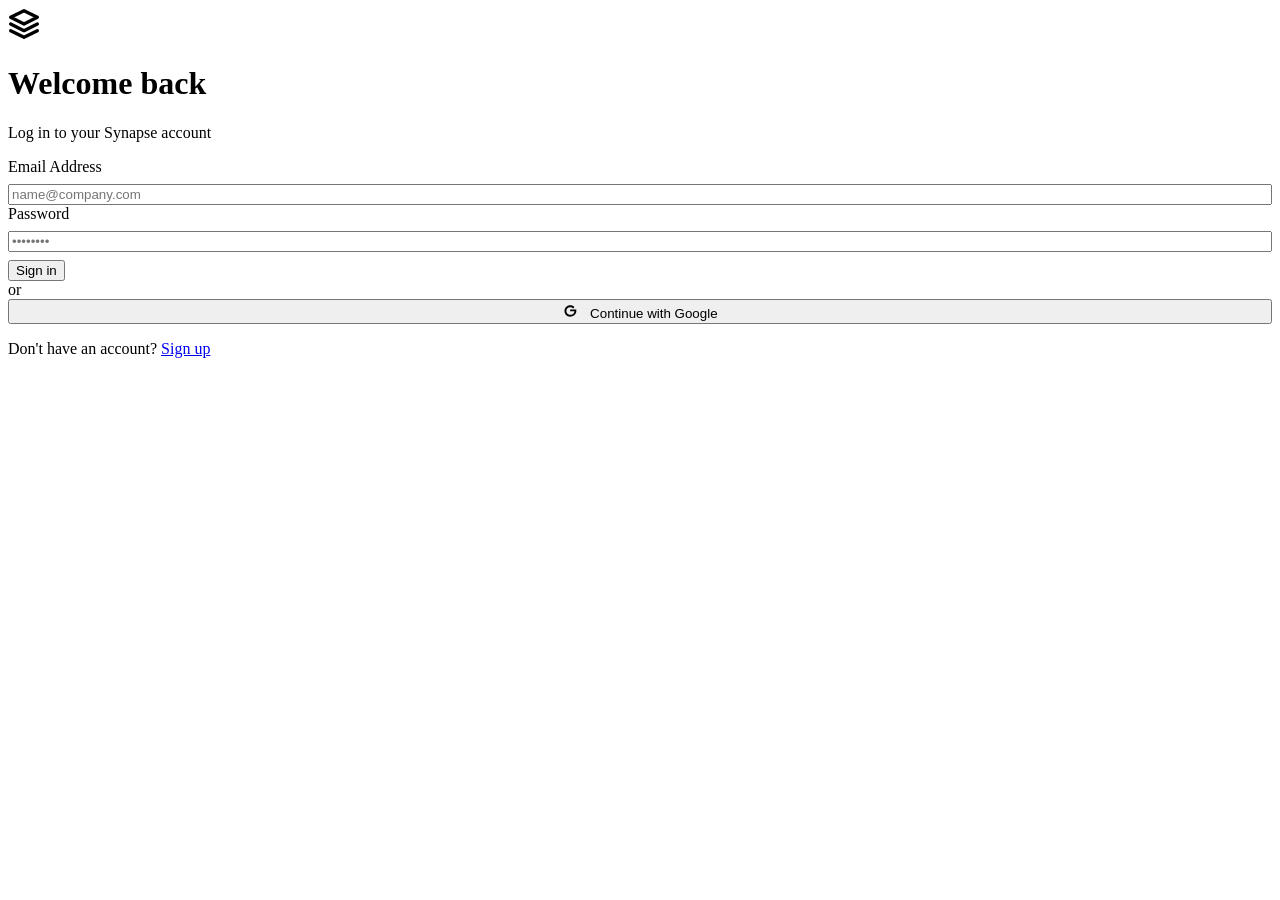
==== frontend/pages/login.html @ 3b09782f "Ready for Render deployment" ====
<!DOCTYPE html>
<html lang="en">
<head>
    <meta charset="UTF-8" />
    <meta name="viewport" content="width=device-width,initial-scale=1" />
    <title>Sign in — Synapse</title>
    <link rel="stylesheet" href="/css/global.css?v=4">
    <link rel="stylesheet" href="/css/auth.css?v=4">
</head>
<body data-page="login">
<div class="auth-wrap">
    <div class="auth-card slide-up">
        <div class="brand">
            <svg width="32" height="32" viewBox="0 0 24 24" fill="none" stroke="currentColor" stroke-width="2.5" stroke-linecap="round" stroke-linejoin="round" style="margin: 0 auto;"><path d="M12 2L2 7l10 5 10-5-10-5zM2 17l10 5 10-5M2 12l10 5 10-5"></path></svg>
        </div>
        <h1>Welcome back</h1>
        <p class="sub">Log in to your Synapse account</p>
        
        <form id="loginForm">
            <div style="display:grid; gap:8px;">
                <label class="text-xs font-medium text-dim">Email Address</label>
                <input class="input" type="email" name="email" placeholder="name@company.com" required />
            </div>
            <div style="display:grid; gap:8px;">
                <label class="text-xs font-medium text-dim">Password</label>
                <input class="input" type="password" name="password" placeholder="••••••••" required />
            </div>
            <button class="btn btn-primary" type="submit" style="margin-top: 8px;">Sign in</button>
        </form>

        <div class="divider">or</div>

        <button class="btn" type="button" onclick="U.toast('Google OAuth requires configuration', 'info')" style="width: 100%;">
            <svg style="width:16px; height:16px; margin-right: 8px;" viewBox="0 0 24 24"><path fill="currentColor" d="M21.35,11.1H12.18V13.83H18.69C18.36,17.64 15.19,19.27 12.19,19.27C9.03,19.27 6.59,16.74 6.59,13.5C6.59,10.26 9.03,7.73 12.19,7.73C14.05,7.73 15.6,8.42 16.73,9.57L18.66,7.44C17.19,6.03 15.04,5 12.19,5C7.5,5 3.74,8.81 3.74,13.5C3.74,18.19 7.5,22 12.19,22C16.88,22 21.54,18.42 21.54,13.5C21.54,12.71 21.45,11.88 21.35,11.1Z" /></svg>
            Continue with Google
        </button>

        <p class="meta">Don't have an account? <a href="/pages/register.html">Sign up</a></p>
    </div>
</div>

<script src="/js/utils.js"></script>
<script src="/js/api.js"></script>
<script src="/js/auth.js"></script>
<script>
document.getElementById("loginForm").addEventListener("submit", async (e) => {
  e.preventDefault(); 
  const f = e.target;
  const btn = f.querySelector('button[type="submit"]');
  btn.disabled = true;
  btn.textContent = "Signing in...";
  
  try { 
    await Auth.login(f.email.value, f.password.value); 
  } catch (err) { 
    U.toast(err.message, "error"); 
    btn.disabled = false;
    btn.textContent = "Sign in";
  }
});
</script>
</body>
</html>
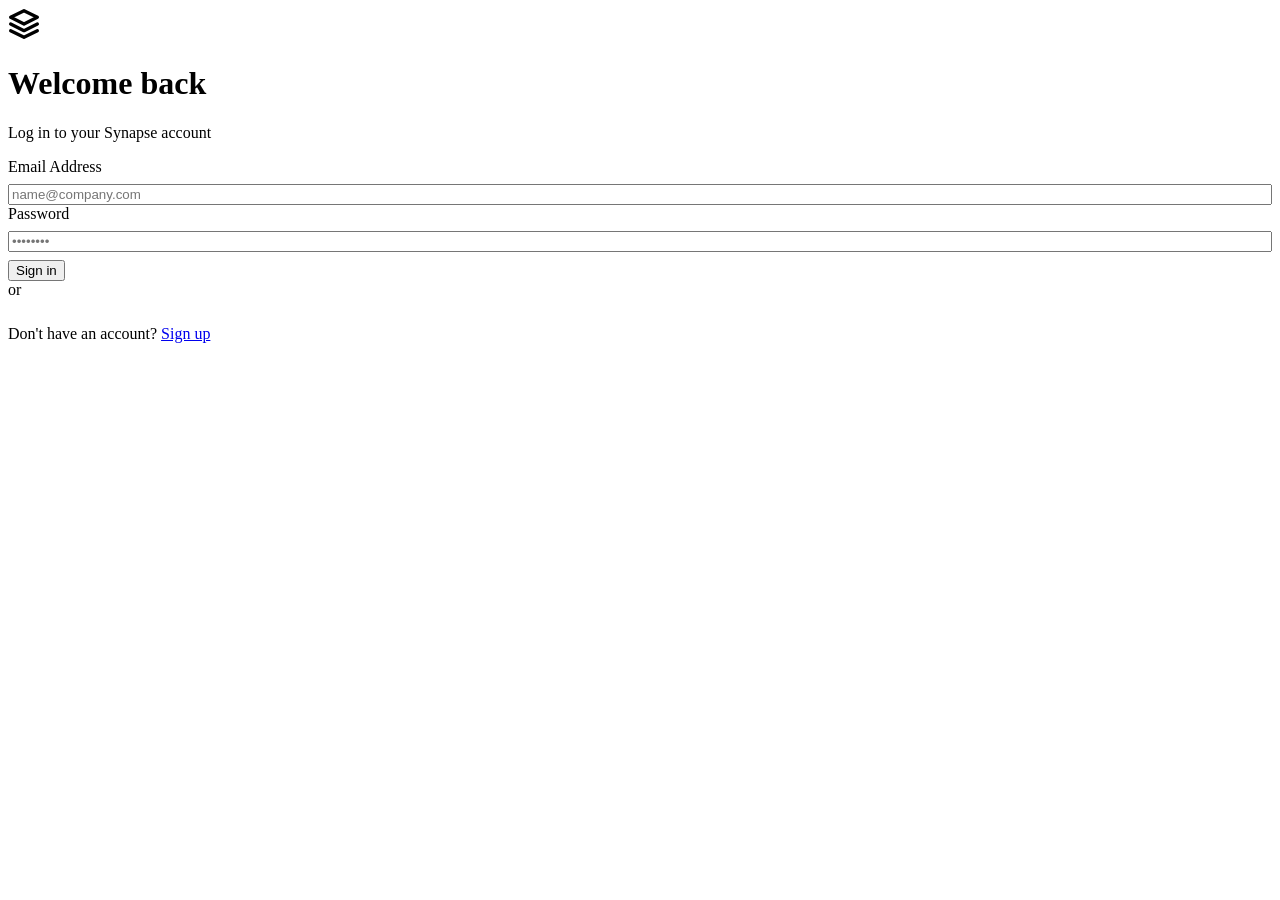
==== commit 1a873527: "Cleanup Google login UI: move official button inside the card" ====
--- a/frontend/pages/login.html
+++ b/frontend/pages/login.html
@@ -30,18 +30,31 @@
 
         <div class="divider">or</div>
 
-        <button class="btn" type="button" onclick="U.toast('Google OAuth requires configuration', 'info')" style="width: 100%;">
-            <svg style="width:16px; height:16px; margin-right: 8px;" viewBox="0 0 24 24"><path fill="currentColor" d="M21.35,11.1H12.18V13.83H18.69C18.36,17.64 15.19,19.27 12.19,19.27C9.03,19.27 6.59,16.74 6.59,13.5C6.59,10.26 9.03,7.73 12.19,7.73C14.05,7.73 15.6,8.42 16.73,9.57L18.66,7.44C17.19,6.03 15.04,5 12.19,5C7.5,5 3.74,8.81 3.74,13.5C3.74,18.19 7.5,22 12.19,22C16.88,22 21.54,18.42 21.54,13.5C21.54,12.71 21.45,11.88 21.35,11.1Z" /></svg>
-            Continue with Google
-        </button>
+        <div class="g_id_signin"
+             data-type="standard"
+             data-shape="rectangular"
+             data-theme="outline"
+             data-text="signin_with"
+             data-size="large"
+             data-logo_alignment="left"
+             style="width: 100%; display: flex; justify-content: center; margin-top: 10px;">
+        </div>
 
         <p class="meta">Don't have an account? <a href="/pages/register.html">Sign up</a></p>
     </div>
 </div>
+<script src="https://accounts.google.com/gsi/client" async defer></script>
+<div id="g_id_onload"
+     data-client_id="938160333118-594m1dgu04f2d8p5o779t777vfdj1tlb.apps.googleusercontent.com"
+     data-context="signin"
+     data-ux_mode="popup"
+     data-callback="handleGoogleLogin"
+     data-auto_prompt="false">
+</div>
 
 <script src="/js/utils.js"></script>
 <script src="/js/api.js"></script>
-<script src="/js/auth.js"></script>
+<script src="/js/auth.js?v=4"></script>
 <script>
 document.getElementById("loginForm").addEventListener("submit", async (e) => {
   e.preventDefault(); 
